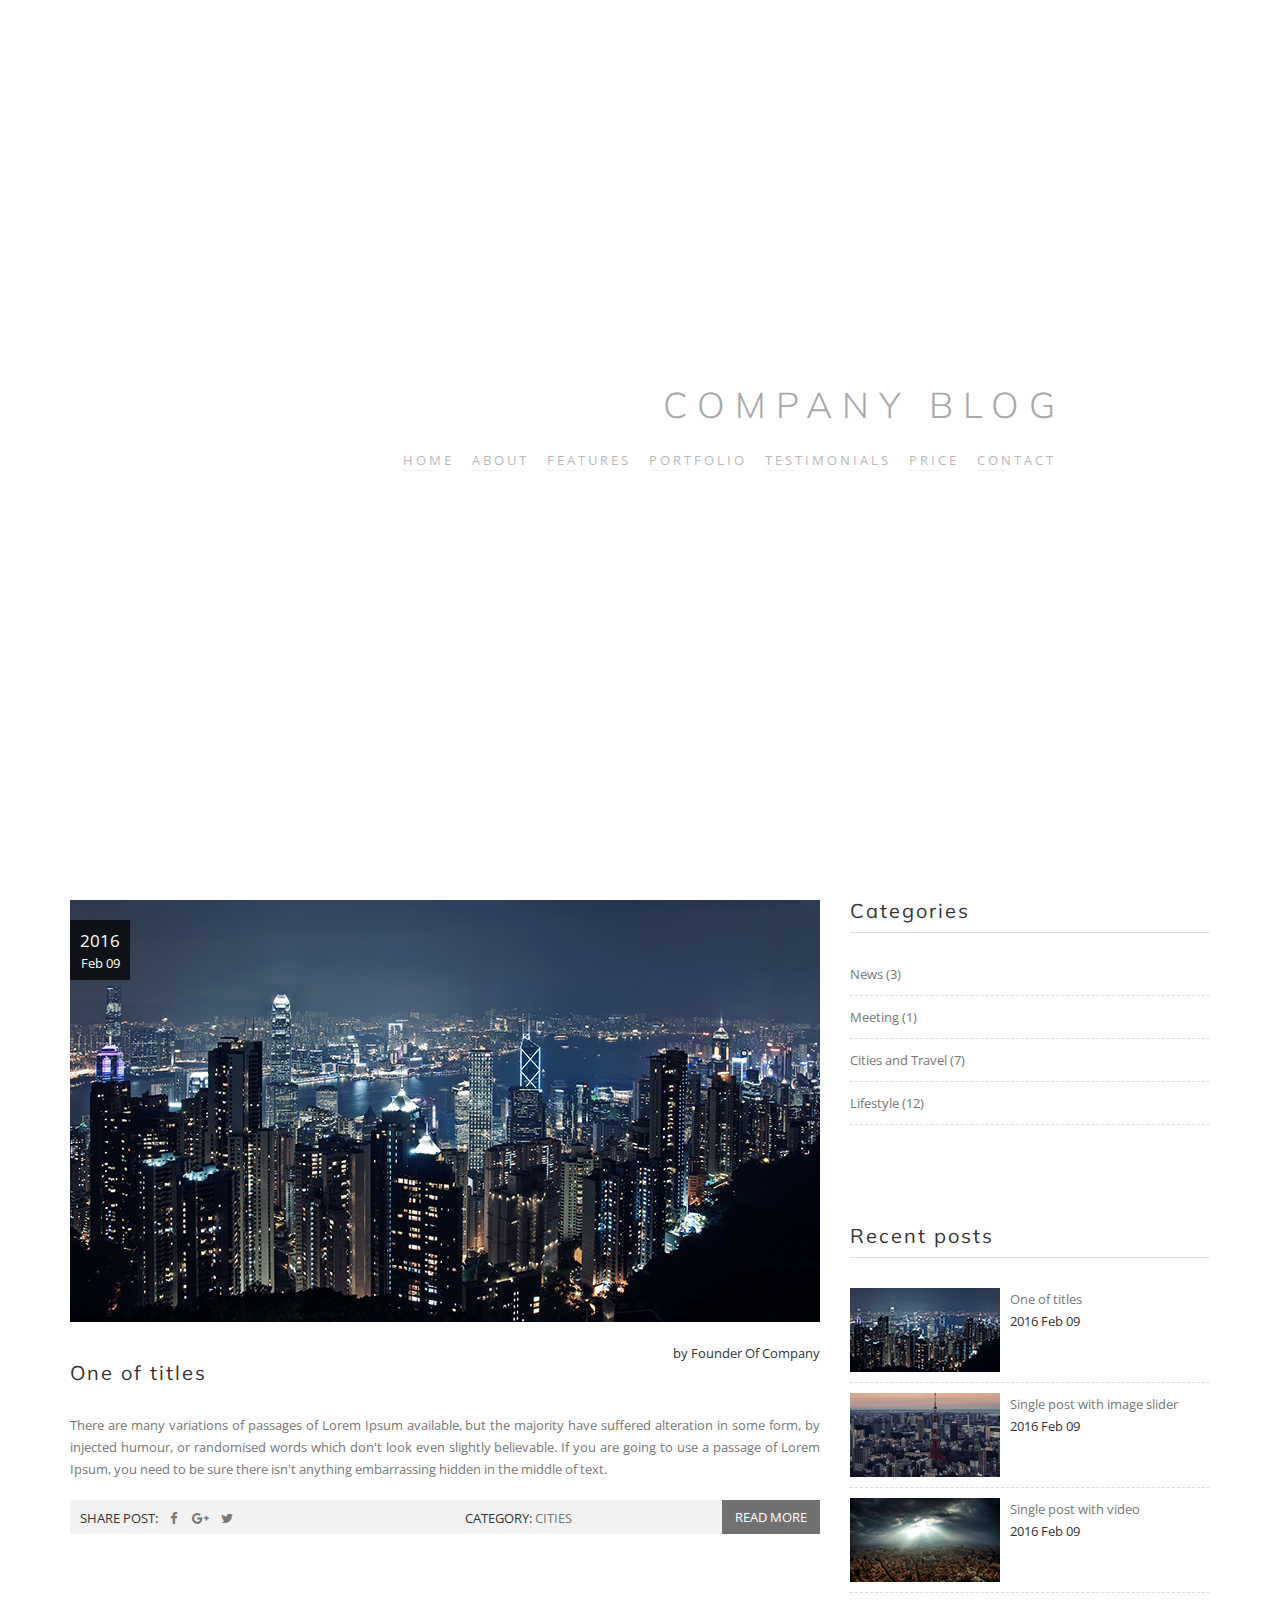
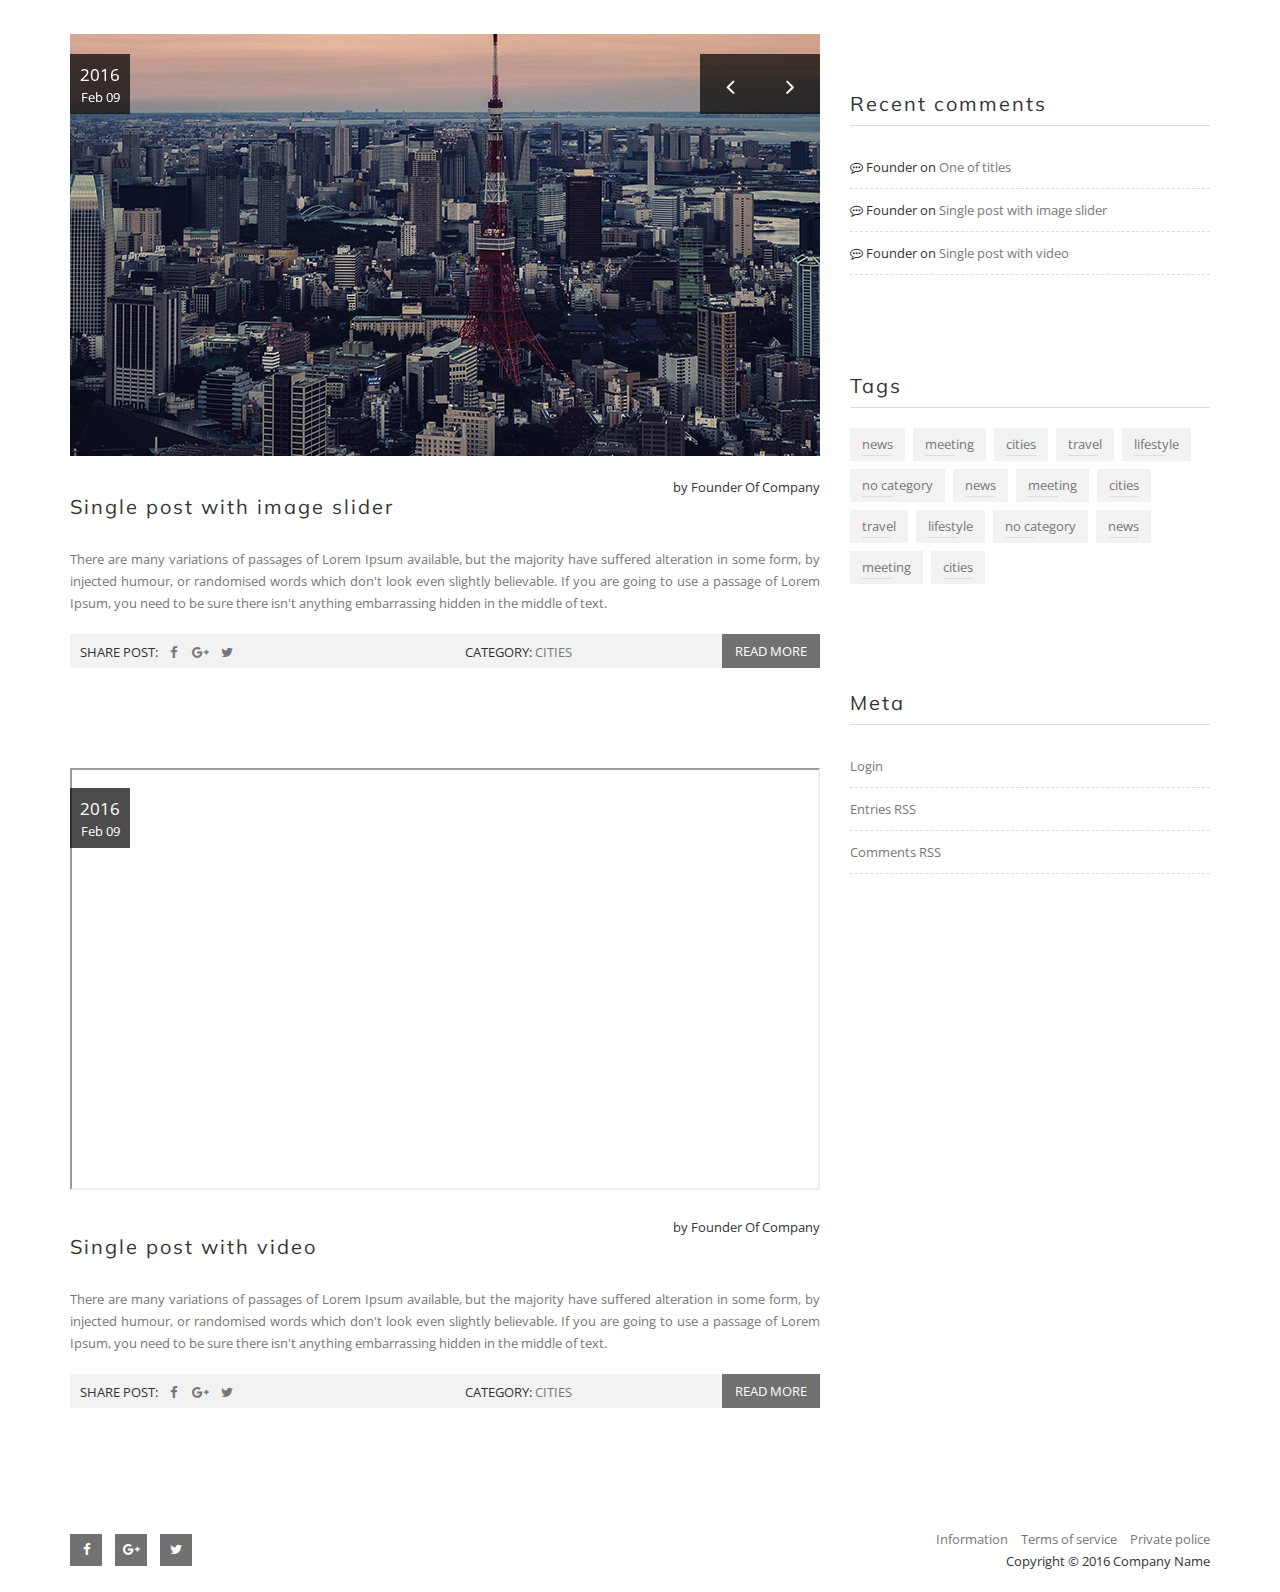
==== public/minimall/blog.html @ c72ba06e "Installed Laravel and Minimall Theme" ====
<!DOCTYPE html>
<html lang="en">
<head>

    <!-- Page title -->
    <title>MinimAll - Responsive Multipurpose Template</title>

    <!-- Meta -->
    <meta charset="utf-8">
    <meta http-equiv="X-UA-Compatible" content="IE=edge">
    <meta name="viewport" content="width=device-width, initial-scale=1">

    <!-- Icons -->
    <link rel="shortcut icon" href="img/favicon.png">
    <link rel="apple-touch-icon" href="img/apple-touch-icon-32x32.png">
    <link rel="apple-touch-icon" sizes="72x72" href="img/apple-touch-icon-72x72.png">
    <link rel="apple-touch-icon" sizes="114x114" href="img/apple-touch-icon-114x114.png">

    <!-- Styles -->
    <link rel="stylesheet" href="css/theme.css">

</head>
<body>


<!-- PRELOADER -->
<div id="preloader">
    <div class="loader">Loading...</div>
</div>
<!-- PRELOADER -->

<!-- HEADER -->
<header id="home">

    <div class="header-text">

        <h1>Company Blog</h1>

        <!-- Navigation -->
        <nav id="navigation" class="navbar">
            <button type="button"
                    class="navbar-toggle collapsed"
                    data-toggle="collapse"
                    data-target="#navbar"
                    aria-expanded="false"
                    aria-controls="navbar">

                <i class="fa fa-2x fa-list"></i>
            </button>
            <div id="navbar" class="navbar-collapse collapse">
                <ul class="nav navbar-nav navbar-right">
                    <li><a class="underline" href="index.html#home">Home</a></li>
                    <li><a class="underline" href="index.html#about">About</a></li>
                    <li><a class="underline" href="index.html#features">Features</a></li>
                    <li><a class="underline" href="index.html#portfolio">Portfolio</a></li>
                    <li><a class="underline" href="index.html#testimonials">Testimonials</a></li>
                    <li><a class="underline" href="index.html#price">Price</a></li>
                    <li><a class="underline" href="index.html#contact">Contact</a></li>
                </ul>
            </div>
        </nav><!-- /Navigation -->

    </div>

</header>
<!-- END OF HEADER -->


<!-- MAIN -->
<main class="main-container">
    <div class="container">
        <div class="row">

            <!-- Main Section -->
            <div class="col-xs-12 col-sm-8">

                <!-- POST: Image -->
                <article class="blog-post">

                    <!-- Image -->
                    <div class="blog-post-image">

                        <img src="images/blog-image-1.jpg" alt="Blog Image 1">

                        <!-- Date -->
                        <div class="blog-post-date">
                            <span class="blog-post-year">2016</span>
                            Feb 09
                        </div><!-- /Date -->

                    </div><!-- /Image -->

                    <!-- Title, author -->
                    <header class="blog-post-information">
                        <div class="row">
                            <h2 class="col-sm-12 col-md-6 blog-post-title">One of titles</h2>
                            <div class="col-sm-12 col-md-6 blog-post-author">by Founder Of Company</div>
                        </div>
                    </header><!-- /Title, author -->

                    <!-- Post content -->
                    <p class="text-muted">
                        There are many variations of passages of Lorem Ipsum available, but the majority have suffered
                        alteration in some form, by injected humour, or randomised words which don't look even slightly
                        believable. If you are going to use a passage of Lorem Ipsum, you need to be sure there isn't
                        anything embarrassing hidden in the middle of text.
                    </p><!-- /Post content -->

                    <!-- Additional -->
                    <div class="blog-post-additional">
                        <div class="row">

                            <!-- Share -->
                            <div class="col-xs-12 col-sm-6 col-md-6 blog-post-share">
                                Share post:
                                <a href="#" class="fa fa-facebook"></a>
                                <a href="#" class="fa fa-google-plus"></a>
                                <a href="#" class="fa fa-twitter"></a>
                            </div><!-- /Share -->

                            <!-- Category -->
                            <div class="col-xs-12 col-sm-6 col-md-3 blog-post-category">
                                Category: <a href="#">Cities</a>
                            </div><!-- /Category -->

                            <!-- Read more button -->
                            <div class="col-xs-12 col-sm-12 col-md-3 blog-post-ream-more">
                                <a href="single-post-image.html" class="btn btn-colored">Read more</a>
                            </div><!-- /Read more button -->

                        </div>
                    </div><!-- /Additional -->

                </article><!-- END OF POST: Image -->

                <!-- POST: Image Slider -->
                <article class="blog-post">

                    <!-- Image carousel -->
                    <div class="blog-post-image">

                        <!-- Carousel -->
                        <div class="blog-post-carousel owl-carousel owl-theme">
                            <div class="item">
                                <img src="images/blog-image-2.jpg" alt="Blog Image 2">
                            </div>
                            <div class="item">
                                <img src="images/blog-image-3.jpg" alt="Blog Image 3">
                            </div>
                        </div><!-- /Carousel -->

                        <!-- Date -->
                        <div class="blog-post-date">
                            <span class="blog-post-year">2016</span>
                            Feb 09
                        </div><!-- /Date -->

                    </div><!-- /Image carousel -->

                    <!-- Title, author -->
                    <header class="blog-post-information">
                        <div class="row">
                            <h2 class="col-md-6 blog-post-title">Single post with image slider</h2>
                            <div class="col-md-6 blog-post-author">by Founder Of Company</div>
                        </div>
                    </header><!-- /Title, author -->

                    <!-- Post content -->
                    <p class="text-muted">
                        There are many variations of passages of Lorem Ipsum available, but the majority have suffered
                        alteration in some form, by injected humour, or randomised words which don't look even slightly
                        believable. If you are going to use a passage of Lorem Ipsum, you need to be sure there isn't
                        anything embarrassing hidden in the middle of text.
                    </p><!-- /Post content -->

                    <!-- Additional -->
                    <div class="blog-post-additional">
                        <div class="row">

                            <!-- Share -->
                            <div class="col-xs-12 col-sm-6 col-md-6 blog-post-share">
                                Share post:
                                <a href="#" class="fa fa-facebook"></a>
                                <a href="#" class="fa fa-google-plus"></a>
                                <a href="#" class="fa fa-twitter"></a>
                            </div><!-- /Share -->

                            <!-- Category -->
                            <div class="col-xs-12 col-sm-6 col-md-3 blog-post-category">
                                Category: <a href="#">Cities</a>
                            </div><!-- /Category -->

                            <!-- Read more button -->
                            <div class="col-xs-12 col-sm-12 col-md-3 blog-post-ream-more">
                                <a href="single-post-slider.html" class="btn btn-colored">Read more</a>
                            </div><!-- /Read more button -->

                        </div>
                    </div><!-- /Additional -->

                </article><!-- END OF POST: Image Slider -->

                <!-- POST: Video -->
                <article class="blog-post">

                    <!-- Video -->
                    <div class="blog-post-image">

                        <!-- iFrame -->
                        <iframe width="750" height="422" src="https://www.youtube.com/embed/uVju5--RqtY" allowfullscreen></iframe>
                        <!-- iFrame -->

                        <!-- Date -->
                        <div class="blog-post-date">
                            <span class="blog-post-year">2016</span>
                            Feb 09
                        </div><!-- /Date -->

                    </div><!-- /Video -->

                    <!-- Title, author -->
                    <header class="blog-post-information">
                        <div class="row">
                            <h2 class="col-md-6 blog-post-title">Single post with video</h2>
                            <div class="col-md-6 blog-post-author">by Founder Of Company</div>
                        </div>
                    </header><!-- /Title, author -->

                    <!-- Post content -->
                    <p class="text-muted">
                        There are many variations of passages of Lorem Ipsum available, but the majority have suffered
                        alteration in some form, by injected humour, or randomised words which don't look even slightly
                        believable. If you are going to use a passage of Lorem Ipsum, you need to be sure there isn't
                        anything embarrassing hidden in the middle of text.
                    </p><!-- /Post content -->

                    <!-- Additional -->
                    <div class="blog-post-additional">
                        <div class="row">

                            <!-- Share -->
                            <div class="col-xs-12 col-sm-6 col-md-6 blog-post-share">
                                Share post:
                                <a href="#" class="fa fa-facebook"></a>
                                <a href="#" class="fa fa-google-plus"></a>
                                <a href="#" class="fa fa-twitter"></a>
                            </div><!-- /Share -->

                            <!-- Category -->
                            <div class="col-xs-12 col-sm-6 col-md-3 blog-post-category">
                                Category: <a href="#">Cities</a>
                            </div><!-- /Category -->

                            <!-- Read more button -->
                            <div class="col-xs-12 col-sm-12 col-md-3 blog-post-ream-more">
                                <a href="single-post-video.html" class="btn btn-colored">Read more</a>
                            </div><!-- /Read more button -->

                        </div>
                    </div><!-- /Additional -->

                </article><!-- END OF POST: Video -->

            </div><!-- END OF Main Section -->


            <!-- Right Sidebar -->
            <div class="col-xs-12 col-sm-4">

                <!-- WIDGET: Categories -->
                <div class="blog-widget">
                    <div class="blog-widget-title">Categories</div>
                    <div class="blog-widget-body">
                        <ul class="blog-widget-list">
                            <li><a href="#">News (3)</a></li>
                            <li><a href="#">Meeting (1)</a></li>
                            <li><a href="#">Cities and Travel (7)</a></li>
                            <li><a href="#">Lifestyle (12)</a></li>
                        </ul>
                    </div>
                </div><!-- END OF WIDGET: Categories -->

                <!-- WIDGET: Recent posts -->
                <div class="blog-widget">
                    <div class="blog-widget-title">Recent posts</div>
                    <div class="blog-widget-body">
                        <ul class="blog-widget-list">

                            <li>
                                <div class="blog-resent-post">
                                    <div class="media-left">
                                        <img src="images/blog-image-1-thumb.jpg" alt="Blog Image 1 Preview">
                                    </div>
                                    <div class="media-body">
                                        <div class="blog-resent-post-title">
                                            <a href="single-post-image.html">One of titles</a>
                                        </div>
                                        <div class="blog-resent-post-date">2016 Feb 09</div>
                                    </div>
                                </div>
                            </li>

                            <li>
                                <div class="blog-resent-post">
                                    <div class="media-left">
                                        <img src="images/blog-image-2-thumb.jpg" alt="Blog Image 2 Preview">
                                    </div>
                                    <div class="media-body">
                                        <div class="blog-resent-post-title">
                                            <a href="single-post-slider.html">Single post with image slider</a>
                                        </div>
                                        <div class="blog-resent-post-date">2016 Feb 09</div>
                                    </div>
                                </div>
                            </li>

                            <li>
                                <div class="blog-resent-post">
                                    <div class="media-left">
                                        <img src="images/blog-image-3-thumb.jpg" alt="Blog Image 3 Preview">
                                    </div>
                                    <div class="media-body">
                                        <div class="blog-resent-post-title">
                                            <a href="single-post-video.html">Single post with video</a>
                                        </div>
                                        <div class="blog-resent-post-date">2016 Feb 09</div>
                                    </div>
                                </div>
                            </li>

                        </ul>
                    </div>
                </div><!-- END OF WIDGET: Recent posts -->

                <!-- WIDGET: Recent comments -->
                <div class="blog-widget">
                    <div class="blog-widget-title">Recent comments</div>
                    <div class="blog-widget-body">

                        <ul class="blog-widget-list">
                            <li>
                                <i class="fa fa-commenting-o"></i>
                                Founder on <a href="single-post-image.html">One of titles</a>
                            </li>

                            <li>
                                <i class="fa fa-commenting-o"></i>
                                Founder on <a href="single-post-slider.html">Single post with image slider</a>
                            </li>

                            <li>
                                <i class="fa fa-commenting-o"></i>
                                Founder on <a href="single-post-video.html">Single post with video</a>
                            </li>
                        </ul>

                    </div>
                </div><!-- END OF WIDGET: Recent comments -->

                <!-- WIDGET: Tags -->
                <div class="blog-widget">
                    <div class="blog-widget-title">Tags</div>
                    <div class="blog-widget-body">

                        <a href="#" class="underline tag">news</a>
                        <a href="#" class="underline tag">meeting</a>
                        <a href="#" class="underline tag">cities</a>
                        <a href="#" class="underline tag">travel</a>
                        <a href="#" class="underline tag">lifestyle</a>
                        <a href="#" class="underline tag">no category</a>
                        <a href="#" class="underline tag">news</a>
                        <a href="#" class="underline tag">meeting</a>
                        <a href="#" class="underline tag">cities</a>
                        <a href="#" class="underline tag">travel</a>
                        <a href="#" class="underline tag">lifestyle</a>
                        <a href="#" class="underline tag">no category</a>
                        <a href="#" class="underline tag">news</a>
                        <a href="#" class="underline tag">meeting</a>
                        <a href="#" class="underline tag">cities</a>

                    </div>
                </div><!-- END OF WIDGET: Tags -->

                <!-- WIDGET: Meta -->
                <div class="blog-widget">
                    <div class="blog-widget-title">Meta</div>
                    <div class="blog-widget-body">
                        <ul class="blog-widget-list">
                            <li><a href="#">Login</a></li>
                            <li><a href="#">Entries RSS</a></li>
                            <li><a href="#">Comments RSS</a></li>
                        </ul>
                    </div>
                </div><!-- WIDGET: Meta -->

            </div><!-- END OF Right Sidebar -->

        </div>
    </div>
</main>
<!-- END OF MAIN -->


<!-- FOOTER -->
<footer class="footer">
    <div class="container">
        <div class="row">

            <!-- Social icons -->
            <div class="col-md-6">
                <div class="footer-social">
                    <a href="#" class="btn-colored fa fa-facebook"></a>
                    <a href="#" class="btn-colored fa fa-google-plus"></a>
                    <a href="#" class="btn-colored fa fa-twitter"></a>
                </div>
            </div><!-- /Social icons -->

            <!-- Footer links and copyright -->
            <div class="col-md-6 footer-terms">
                <div>
                    <a href="#">Information</a>
                    <a href="#">Terms of service</a>
                    <a href="#">Private police</a>
                </div>
                <div>
                    Copyright &copy; 2016 Company Name
                </div>
            </div><!-- /Footer links and copyright -->

        </div>
    </div>
</footer>
<!-- END OF FOOTER -->


<!-- SCRIPTS -->
<script src="js/jquery-2.2.0.min.js"></script>
<script src="js/bootstrap.min.js"></script>
<!--[if lt IE 9]>
    <script src="js/html5shiv.min.js"></script>
    <script src="js/respond.min.js"></script>
<![endif]-->
<script src="js/jquery.stellar.min.js"></script>
<script src="js/isotope.pkgd.min.js"></script>
<script src="js/jquery.magnific-popup.min.js"></script>
<script src="js/owl.carousel.min.js"></script>
<script src="js/jquery.validate.min.js"></script>
<script src="js/general.js"></script>
<!-- END OF SCRIPTS -->


</body>
</html>
---- public/minimall/css/theme.css ----
/*--------------------------------------------------------------------------------------------------------------------
 *
 *  1. Imports
 *  2. Global
 *
 *       2.1 General
 *       2.2 Preloader
 *       2.3 Main classes
 *       2.4 Typography
 *       2.5 Icons
 *       2.6 Buttons
 *       2.7 Fields
 *       2.8 Backgrounds
 *       2.9 Text colors & effects
 *
 *  3. HEADER
 *
 *       3.1 Main
 *       3.2 Navigation
 *       3.3 Affix Navbar (fade)
 *
 *  4. SECTION: About
 *  5. SECTION: Features
 *  6. SECTION: Portfolio
 *  7. SECTION: Testimonials
 *  8. SECTION: Price
 *  9. SECTION: Contact
 *
 * 10. Blog
 *
 *       10.1 Posts list
 *       10.2 Blog widgets
 *       10.3 BLOG WIDGET: Recent posts
 *       10.4 BLOG WIDGET: Tags
 *       10.5 Owl.Carousel customization
 *       10.6 Blog Post
 *       10.7 BLOG POST WIDGET: Comments
 *
 * 11. FOOTER
 * 12. Modal Windows
 * 13. Responsive
 *
 *       12.1 max-width: 991px
 *       12.2 max-width: 767px
 *
 *--------------------------------------------------------------------------------------------------------------------*/

/*--------------------------------------------------------------------------------------------------------------------
 * Imports
 *--------------------------------------------------------------------------------------------------------------------*/

@import url(https://fonts.googleapis.com/css?family=Open+Sans:400,300,600);
@import url(https://fonts.googleapis.com/css?family=Muli:400,300);

@import 'bootstrap.min.css';
@import 'animate.css';
@import 'font-awesome.min.css';
@import 'owl.carousel.css';
@import 'owl.theme.css';
@import 'magnific-popup.css';

/*--------------------------------------------------------------------------------------------------------------------
 * Global
 *--------------------------------------------------------------------------------------------------------------------*/

/*
 * General
 *---------*/

html {
    height: 100%;
}

body {
    height: 100%;
    min-height: 100%;

    -moz-osx-font-smoothing: grayscale;
     -webkit-font-smoothing: antialiased;

    color: #333;
    font-size: 13px;
    line-height: 22px;
    font-family: 'Open Sans', Helvetica, Arial, sans-serif;
}

a,
a:hover,
a:visited,
a:focus,
button,
button:hover,
button:active,
button:focus {
    outline: none !important;
}

::-moz-selection {
    color: #333;
    background: rgba(0, 0, 0, .05);
    /*text-shadow: 1px 1px 0 rgba(0, 0, 0, .3);*/
}

::selection {
    color: #333;
    background: rgba(0, 0, 0, .05);
    /*text-shadow: 1px 1px 0 rgba(0, 0, 0, .3);*/
}

::-webkit-scrollbar {
    width: 10px;
    height: 10px;
}

::-webkit-scrollbar-thumb {
    background: #ddd;
}

/*
 * Preloader
 *-----------*/

#preloader {
    /*display: none;*/
    position: fixed;
    z-index: 100;
    top: 0;
    left: 0;
    width: 100%;
    height: 100%;
    background: rgba(255, 255, 255, .9);
}

#preloader .loader {

    position: absolute;
    right: 10%;
    top: 80%;

    font-family: inherit;
    font-size: 20px;
    text-transform: lowercase;
}

#preloader .loader::after {

    display: block;
    content: '';

    margin-top: 10px;

    height: 2px;
    width: 10px;
    background: #777;

    float: right;

    -webkit-animation: 1.9s loader infinite;
         -o-animation: 1.9s loader infinite;
            animation: 1.9s loader infinite;
}

@-webkit-keyframes loader {

    0% {
        width: 5%;
    }

    50% {
        width: 100%;
    }

    100% {
        width: 5%;
    }

}

@keyframes loader {

    0% {
        width: 5%;
    }

    50% {
        width: 100%;
    }

    100% {
        width: 5%;
    }

}

/*
 * Main classes
 *--------------*/

.main-container {
    position: relative;
}

.section {
    min-height: 700px;
    padding-top: 20px;
    padding-bottom: 50px;
}

.header {
    letter-spacing: 2px;
    border-bottom: solid 1px #ddd;
}

.header-right {
    text-align: right;
}

.section-title {
    display: inline-block;
    text-transform: uppercase;
}

.header-right .section-title::before,
.header-left .section-title::after {
    display: inline-block;
    content: '';

    margin: 0 6px;

    width: 3px;
    height: 3px;

    background: #333;
}

.section-subtitle {
    display: inline-block;
    text-transform: lowercase;
}

.section-content {
    margin-top: 90px;
}

.column-mt {
    margin-top: 30px;
}

.column-pv {
    padding-top: 30px;
    padding-bottom: 30px;
}

.sideline {
    position: relative;
}

/*
 * Typography
 *------------*/

.h1,
h1,
.h2,
h2,
.h3,
h3,
.h4,
h4,
.h5,
h5,
.h6,
h6 {
    font-weight: 400;
    font-family: 'Muli', sans-serif;
}

.h1,
h1 {
    font-weight: 300;
}

.h2,
h2 {
    font-size: 20px;
}

.h3,
h3 {
    font-size: 18px;
}

.h4,
h4 {
    font-size: 16px;
}

.h5,
h5 {
    font-size: 15px;
}

.h6,
h6 {
    font-size: 14px;
}

a,
a:hover,
a:visited,
a:focus {

    color: #777;

    -webkit-transition: color .3s ease-in;
       -moz-transition: color .3s ease-in;
        -ms-transition: color .3s ease-in;
         -o-transition: color .3s ease-in;
            transition: color .3s ease-in;
}

a:hover,
a:focus {
    color: #333;
}

strong {
    font-weight: 400;
}

small {
    font-size: 12px;
}

p {
    text-align: justify;
}

ul{
}

blockquote {
    font-size: 13px;
    font-weight: inherit;
    border-left: solid 2px #ccc;
}

/*
 * Icons
 *-------*/
.fa-32 {
    font-size: 32px;
}

.fa-48 {
    font-size: 48px;
}

.fa-64 {
    font-size: 64px;
}

.fa-96 {
    font-size: 96px;
}

.fa,
.fa:hover {
    text-decoration: none !important;
}

/*
 * Buttons
 *---------*/

.btn,
.btn:hover,
.btn:focus,
.btn:active {

    -webkit-box-shadow: none;
       -moz-box-shadow: none;
            box-shadow: none;
}

.btn {

    font: inherit;
    padding: 5px 12px;
    text-transform: uppercase;

    -webkit-border-radius: 0;
       -moz-border-radius: 0;
            border-radius: 0;

    -webkit-transition: .3s ease-in-out;
       -moz-transition: .3s ease-in-out;
        -ms-transition: .3s ease-in-out;
         -o-transition: .3s ease-in-out;
            transition: .3s ease-in-out;
}

.btn-colored {
    color: #fff !important;
    border-color: #717171;
    background-color: #717171;
}

.btn-colored:focus,
.btn-colored.focus {
    color: #fff !important;
    border-color: #333;
    background-color: #828282;
}

.btn-colored:hover {
    color: #fff !important;
    border-color: #989898;
    background-color: #989898;
}

.btn-colored:active,
.btn-colored.active {
    color: #fff !important;
    border-color: #333;
    background-color: #333;
}


/*
 * Fields
 *--------*/

input[type=text],
input[type=email],
textarea {
    width: 100%;
    resize: vertical;
    padding: 5px 12px;
    font: inherit;
    border: none !important;
    background: rgba(0, 0, 0, .02) !important;
}

.underline::after,
.underline::after {
    display: block;
    content: '';

    width: 30px;
    height: 1px;

    border-top: solid 1px #ddd;

    -webkit-transition: .2s ease-in;
       -moz-transition: .2s ease-in;
        -ms-transition: .2s ease-in;
         -o-transition: .2s ease-in;
            transition: .2s ease-in;
}

.underline:hover::after,
.underline:focus::after,
.active .underline::after {
    width: 100% !important;
    border-color: #333 !important;
}

.form-control,
.form-control:hover,
.form-control:focus {

    -webkit-border-radius: 0;
       -moz-border-radius: 0;
            border-radius: 0;

    -webkit-box-shadow: none;
       -moz-box-shadow: none;
            box-shadow: none;
}

/*
 * Backgrounds
 *-------------*/


/*
 * Text colors & effects
 *-----------------------*/

.text-black {
    color: #000;
}

.text-white {
    color: #fff;
}

.text-white .text-muted {
    color: #fff;
    opacity: .7;
}

.text-big {
    display: inline-block;
    opacity: .12;
    position: absolute;

    z-index: -1;
    right: 0;
    bottom: -110px;
    left: 0;
    margin: auto;

    font-size: 100px;
    text-transform: lowercase;
}

.text-90deg {

    -webkit-transform: rotate(90deg);
       -moz-transform: rotate(90deg);
        -ms-transform: rotate(90deg);
         -o-transform: rotate(90deg);
            transform: rotate(90deg);
}

.text-270deg {

    -webkit-transform: rotate(270deg);
       -moz-transform: rotate(270deg);
        -ms-transform: rotate(270deg);
         -o-transform: rotate(270deg);
            transform: rotate(270deg);
}

/*--------------------------------------------------------------------------------------------------------------------
 * SECTION: Home
 *--------------------------------------------------------------------------------------------------------------------*/

/*
 * Main
 *------*/
#home {
    height: 100%;
 /*   background: transparent url('../img/home.png') no-repeat center top / cover;*/
}

.header-text {

    position: absolute;
    top: 0;
    right: 0;
    bottom: 0;
    left: 0;

    margin: auto;

    width: 850px;
    height: 170px;
    max-width: 90%;

    max-height: 60%;

    letter-spacing: 10px;
    text-align: right;
    text-transform: uppercase;

}

.header-text nav {
    letter-spacing: 3px;
}

/*
 * Navigation
 *------------*/

#navigation {

    border: 0;
    z-index: 10 !important;

    -webkit-border-radius: 0;
       -moz-border-radius: 0;
            border-radius: 0;

}

#navbar a {
    color: #555;
    padding: 15px 9px;
}

#navbar a:hover,
#navbar a:focus,
#navbar li.active a {
    color: #333;
    background: transparent;
}


#navigation.affix {

    /*z-index: 100 !important;*/

    left: 10px;
    top: 90px;

    height: 50px;

    border: solid 1px #eee;
    background: rgba(255, 255, 255, .95);
}

#navigation.affix .navbar-right {
    float: left !important;
}

#navigation.affix .navbar-toggle {
    display: block;
    float: left;
    margin: 0;
}

#navigation.affix .navbar-toggle i.fa {
    line-height: 31px;
}

#navigation.affix .navbar-collapse.collapse {
    display: none !important;
    float: left;
}

#navigation.affix .navbar-nav {
    float: none !important;
}

#navigation.affix .collapsing {
    opacity: 0;
}

#navigation.affix .collapse.in {
    display: block !important;
    float: left;
}

/*
 * Affix Navbar (fade)
 *---------------------*/

.affix {

    -webkit-animation-duration: .9s;
       -moz-animation-duration: .9s;
         -o-animation-duration: .9s;
            animation-duration: .9s;

    -webkit-animation-fill-mode: both;
       -moz-animation-fill-mode: both;
         -o-animation-fill-mode: both;
            animation-fill-mode: both;

    -webkit-animation-name: affixNavigation;
       -moz-animation-name: affixNavigation;
         -o-animation-name: affixNavigation;
            animation-name: affixNavigation;

}

@-webkit-keyframes affixNavigation {

    from {

        opacity: .0;

        -webkit-transform: translate3d(0, -100%, 0);
           -moz-transform: translate3d(0, -100%, 0);
            -ms-transform: translate3d(0, -100%, 0);
             -o-transform: translate3d(0, -100%, 0);
                transform: translate3d(0, -100%, 0);
    }

    to {

        opacity: 1.0;

        -webkit-transform: none;
           -moz-transform: none;
            -ms-transform: none;
             -o-transform: none;
                transform: none;
    }
}

@keyframes affixNavigation {

    from {

        opacity: .0;

        -webkit-transform: translate3d(0, -100%, 0);
           -moz-transform: translate3d(0, -100%, 0);
            -ms-transform: translate3d(0, -100%, 0);
             -o-transform: translate3d(0, -100%, 0);
                transform: translate3d(0, -100%, 0);
    }

    to {

        opacity: 1.0;

        -webkit-transform: none;
           -moz-transform: none;
            -ms-transform: none;
             -o-transform: none;
                transform: none;
    }
}

/*--------------------------------------------------------------------------------------------------------------------
 * SECTION: About
 *--------------------------------------------------------------------------------------------------------------------*/

.about-video,
.about-video:hover,
.about-video:visited,
.about-video:focus,
.about-video:active {
    color: #555;
    text-decoration: none;
}


.about-video {
    padding: 0 50px;
    display: block;
    text-align: right;
    text-transform: lowercase;
}

.about-video i.fa {
    margin-top: 20px;
    display: block;
}

/*--------------------------------------------------------------------------------------------------------------------
 * SECTION: Features
 *--------------------------------------------------------------------------------------------------------------------*/


/*--------------------------------------------------------------------------------------------------------------------
 * SECTION: Portfolio
 *--------------------------------------------------------------------------------------------------------------------*/

.portfolio-filters {
    list-style: none;

    margin: 0 15px 0 0;
    padding: 20px 30px;

    text-align: right;

    border-right: solid 1px #ddd;
}

.portfolio-filter-button {
    padding: 10px 0;
    text-transform: uppercase;

    background: transparent;
    border: none;
}

.portfolio-filter-button::after {
    display: block;
    content: '';
    width: 0;
    height: 1px;
    background: #333;

    -webkit-transition: .2s ease-in .15s;
       -moz-transition: .2s ease-in .15s;
        -ms-transition: .2s ease-in .15s;
         -o-transition: .2s ease-in .15s;
            transition: .2s ease-in .15s;
}

.portfolio-filter-button:hover::after,
.portfolio-filter-button-active::after {
    width: 100%;

    -webkit-transition-delay: .0s;
       -moz-transition-delay: .0s;
        -ms-transition-delay: .0s;
         -o-transition-delay: .0s;
            transition-delay: .0s;
}

.portfolio-item {
    position: relative;
    width: 375px;
    height: 212px;
    overflow: hidden;
    max-width: 100%;
    z-index: 0;
}
.portfolio-item img {
    max-width: 100%;
}

.portfolio-overlay {
    position: absolute;
    top: 0;
    left: 0;

    width: 100%;
    height: 100%;

    opacity: .0;

    color: #333;
    background: rgba(255, 255, 255, .8);

    -webkit-transition: .3s ease-in-out;
       -moz-transition: .3s ease-in-out;
        -ms-transition: .3s ease-in-out;
         -o-transition: .3s ease-in-out;
            transition: .3s ease-in-out;
}

.portfolio-item:hover .portfolio-overlay {
    opacity: 1.0;
}

.portfolio-text {
    position: absolute;
    bottom: 20px;
    left: 20px;
    text-transform: uppercase;
}

.portfolio-category {
    opacity: .9;
    text-transform: lowercase;
}

.portfolio-modal {
    position: relative;
    overflow: hidden;
    padding: 10px 20px 30px;
    left: 0;
    right: 0;
    width: 800px;
    max-width: 90%;
    margin: 0 auto;
    background: #fff;
}

.portfolio-modal-image {
    width: 100%;
    max-width: 100%;
}

.portfolio-modal-image img {
    width: 100%;
    overflow: hidden;
}

.mfp-fade.mfp-bg {
    opacity: 0;

    -webkit-transition: all 0.15s ease-out;
       -moz-transition: all 0.15s ease-out;
            transition: all 0.15s ease-out;
}

.mfp-fade.mfp-bg.mfp-ready {
    opacity: 0.8;
}

.mfp-fade.mfp-bg.mfp-removing {
    opacity: 0;
}
.mfp-fade.mfp-wrap .mfp-content {
    opacity: 0;

    -webkit-transition: all 0.15s ease-out;
       -moz-transition: all 0.15s ease-out;
            transition: all 0.15s ease-out;
}

.mfp-fade.mfp-wrap.mfp-ready .mfp-content {
    opacity: 1;
}

.mfp-fade.mfp-wrap.mfp-removing .mfp-content {
    opacity: 0;
}

/*--------------------------------------------------------------------------------------------------------------------
 * SECTION: Testimonials
 *--------------------------------------------------------------------------------------------------------------------*/

.testimonial {
}

.testimonial-author {
    position: relative;
    padding-left: 80px;
    overflow: hidden;

}

.testimonial-company {
    text-transform: uppercase;
    padding-bottom: 10px;
}

.testimonial-image {

    position: absolute;

    top: 0;
    bottom: 0;
    left: 0;

    width: 64px;
    height: 64px;

    margin: auto;

    overflow: hidden;

    -webkit-border-radius: 50%;
       -moz-border-radius: 50%;
            border-radius: 50%;
}

/*--------------------------------------------------------------------------------------------------------------------
 * SECTION: Price
 *--------------------------------------------------------------------------------------------------------------------*/

.price-block {
    position: relative;
    padding: 0 0 20px;
    overflow: hidden;
    border: solid 1px #ddd;
}

.price-block h3 {
    margin-top: 25px;
}

.price-block .price-popular {

    position: absolute;
    left: 0;
    top: 20px;

    display: block;

    margin: 0;
    padding: 5px 15px;

    text-transform: lowercase;
    font-weight: 600;

    background: rgba(0, 0, 0, .05);
}


.price-number {

    margin: 70px auto 10px auto;
    width: 64px;
    height: 64px;

    font-size: 24px;
    line-height: 62px;
    text-align: center;

    border: solid 1px #ddd;
    -webkit-border-radius: 50%;
       -moz-border-radius: 50%;
            border-radius: 50%;
}

.price-features {
    list-style: none;
    margin: 10px 0;
    padding: 0;
}

.price-btn {
    margin-top: 20px;
}

/*--------------------------------------------------------------------------------------------------------------------
 * SECTION: Contact
 *--------------------------------------------------------------------------------------------------------------------*/

#map-canvas {
    width: 100%;
    height: 400px;
}

.contact-information {
    list-style: none;

    margin: 0 0 0 15px;
    padding: 20px 30px;

    text-align: left;

    border-left: solid 1px #ddd;
}

.contact-information i.fa {
    display: inline-block;
    width: 20px;
    text-align: center;
}

.contact-logo {
    padding-bottom: 20px;
}

#contact textarea {
    min-height: 300px;
    resize: vertical;
}

/*--------------------------------------------------------------------------------------------------------------------
 * Blog
 *--------------------------------------------------------------------------------------------------------------------*/

/*
 * Posts list
 *------------*/

.blog-post {
    margin-bottom: 100px;
}

.blog-post-image {
    position: relative;
    max-width: 100%;
}

.blog-post-image img {
    max-width: 100%;
}

.blog-post-image iframe {
    max-width: 100%;
}

.blog-post-date {
    position: absolute;
    top: 20px;
    left: 0;

    width: 60px;
    height: 60px;

    text-align: center;

    color: #fff;
    background: rgba(0, 0, 0, .7);
}

.blog-post-year {
    padding-top: 10px;
    font-size: 17px;
    display: block;
    text-align: center;
}

.blog-post-information {
    padding: 20px 0;
}

.blog-post-title {
    letter-spacing: 2px;
    font-size: 20px;
    font-weight: 400;
    font-family: 'Muli', sans-serif;
}

.blog-post-author {
    text-align: right;
}

.blog-post-additional {
    margin: 20px 0;
    padding: 0 0 0 10px;
    background: rgba(0, 0, 0, .05);
}

.blog-post-share {
    margin-top: 7px;
    margin-bottom: 5px;
    text-transform: uppercase;
}

.blog-post-share a.fa,
.blog-post-share a.fa:hover,
.blog-post-share a.fa:visited,
.blog-post-share a.fa:focus {
    display: inline-block;
    width: 24px;
    text-align: center;
    text-decoration: none;
}

.blog-post-category {
    margin-top: 7px;
    text-transform: uppercase;
}

.blog-post-category.inner {
    text-align: right;
}

.blog-post-ream-more {
    text-align: right;
}

/*
 * Blog widgets
 *--------------*/

.blog-widget {
    margin-bottom: 100px;
}

.blog-widget-title {

    margin-bottom: 20px;
    padding-bottom: 10px;

    font-size: 20px;
    font-weight: 400;
    text-align: left;
    letter-spacing: 2px;
    font-family: 'Muli', sans-serif;

    border-bottom: solid 1px #ddd;
}

.blog-widget-list {
    list-style: none;
    margin: 0;
    padding: 0;
}

.blog-widget-list li {
    padding: 10px 0;
    border-bottom: dashed 1px #ddd;
}

/*
 * BLOG WIDGET: Recent posts
 *---------------------------*/

.blog-resent-post {
}

/*
 * BLOG WIDGET: Tags
 *-------------------*/

.tag,
.tag:hover {
    text-decoration: none;
}

.tag {
    display: inline-block;
    text-transform: lowercase;
    padding: 5px 12px;
    margin: 0 5px 8px 0;
    background: rgba(0, 0, 0, .05);
}

/*
 * Owl.Carousel customization
 *----------------------------*/

.owl-theme .owl-controls {
    margin-top: 0 !important;

    position: absolute;
    top: 20px;
    right: 0;

    width: 120px;
    height: 60px;

    text-align: center;

}

.owl-theme .owl-controls .owl-buttons div {
    margin: 0;
    padding: 0;

    width: 60px;
    height: 60px;

    opacity: 1.0;

    color: #fff;
    font-size: 24px;
    line-height: 64px;
    text-align: center;

    background: rgba(0, 0, 0, .7);

    -webkit-border-radius: 0;
       -moz-border-radius: 0;
            border-radius: 0;

    -webkit-transition: .3s ease-in;
       -moz-transition: .3s ease-in;
        -ms-transition: .3s ease-in;
         -o-transition: .3s ease-in;
            transition: .3s ease-in;
}

.owl-theme .owl-controls .owl-buttons div:hover {
    background: rgba(0, 0, 0, .5);
}

/*
 * Blog Post
 *-----------*/

.blog-post-author.inner {
    text-align: center;
}

.blog-post-author i.fa {
    display: inline-block;
    margin: 5px;
}

.blog-post-tags {
    margin-top: 20px;
}

.blog-post-additional.inner {
    padding-right: 10px;
}

/*
 * BLOG POST WIDGET: Comments
 *----------------------------*/

.blog-post-comment {
    margin-top: 15px;
}

.blog-post-comment.even {
    padding-left: 50px;
}

.blog-post-comment .media-body {
    padding-left: 10px;
}

.blog-post-comment-header {
    position: relative;
    padding-top: 10px;
}

.blog-post-comment-reply {
    position: absolute;
    top: 0;
    right: 0;
    text-transform: uppercase;
}

.blog-post-author-image {
    overflow: hidden;

    -webkit-border-radius: 50%;
       -moz-border-radius: 50%;
            border-radius: 50%;
}

.blog-post-comment-author {
    font-weight: 400;
    font-size: 16px;
}

.blog-post-comment-add {
    margin-top: 100px;
}

.blog-post-comment-add textarea {
    resize: vertical;
    min-height: 200px;
}

/*--------------------------------------------------------------------------------------------------------------------
 * FOOTER
 *--------------------------------------------------------------------------------------------------------------------*/

.footer {
    padding: 20px 0;
}

.footer-social {
    padding-top: 6px;
}

.footer-social a.fa {

    display: inline-block;

    width: 32px;
    height: 32px;

    font-size: 13px;
    line-height: 32px;
    text-align: center;

    margin-right: 10px;
}

.footer-terms {
    text-align: right;
}

.footer-terms a {
    margin: 0 0 0 10px;
}

/*--------------------------------------------------------------------------------------------------------------------
 * Modal windows
 *--------------------------------------------------------------------------------------------------------------------*/

.modal {
    top: 50px;
}

.modal-content {
    padding: 20px 20px 0;

    -webkit-border-radius: 0;
    -moz-border-radius: 0;
    border-radius: 0;

    -webkit-box-shadow: none;
    -moz-box-shadow: none;
    box-shadow: none;

    opacity: .0;

    -webkit-transform: translateZ(900px) rotateX(60deg);
    -moz-transform: translateZ(900px) rotateX(60deg);
    -ms-transform: translateZ(900px) rotateX(60deg);
    -o-transform: translateZ(900px) rotateX(60deg);
    transform: translateZ(900px) rotateX(60deg);

    -webkit-transform-style: preserve-3d;
    -moz-transform-style: preserve-3d;
    -ms-transform-style: preserve-3d;
    transform-style: preserve-3d;

    -webkit-transition: all .5s ease-in;
    -moz-transition: all .5s ease-in;
    -ms-transition: all .5s ease-in;
    -o-transition: all .5s ease-in;
    transition: all .5s ease-in;
}

.modal.fade.in .modal-content {

    opacity: 1.0;

    -webkit-transform: translateZ(0) rotateX(0deg);
    -moz-transform: translateZ(0) rotateX(0deg);
    -ms-transform: translateZ(0) rotateX(0deg);
    -o-transform: translateZ(0) rotateX(0deg);
    transform: translateZ(0) rotateX(0deg);
}

.modal-header {
    border-bottom: none;
}

.modal-title {
    font-size: 18px;
    text-transform: uppercase;
}

.modal-title::after {
    display: block;
    content: " ";
    width: 30px;
    height: 1px;
    background: #944575;
}

.modal-result {
    font-size: 14px;
}

label.error {
    position: absolute;
    top: 3px;
    right: 0;
    padding: 3px 5px;
    color: #fff;
    font-size: 12px;
    font-weight: 300;
    background: rgba(0, 0, 0, .3);
    -webkit-border-radius: 3px;
       -moz-border-radius: 3px;
            border-radius: 3px;
    -webkit-animation: 0.3s animationZoomIn;
         -o-animation: 0.3s animationZoomIn;
            animation: 0.3s animationZoomIn;
}

/*--------------------------------------------------------------------------------------------------------------------
 * Animations
 *--------------------------------------------------------------------------------------------------------------------*/

/* ZoomIn animation */

@-moz-keyframes animationZoomIn {
    from {
        -webkit-transform: scale(0.7) translateY(-100%);
           -moz-transform: scale(0.7) translateY(-100%);
            -ms-transform: scale(0.7) translateY(-100%);
             -o-transform: scale(0.7) translateY(-100%);
                transform: scale(0.7) translateY(-100%);
    }
    to {
        -webkit-transform: scale(1) translateY(0);
           -moz-transform: scale(1) translateY(0);
            -ms-transform: scale(1) translateY(0);
             -o-transform: scale(1) translateY(0);
                transform: scale(1) translateY(0);
    }
}

@keyframes animationZoomIn {
    from {
        -webkit-transform: scale(0.7) translateY(-100%);
           -moz-transform: scale(0.7) translateY(-100%);
            -ms-transform: scale(0.7) translateY(-100%);
             -o-transform: scale(0.7) translateY(-100%);
                transform: scale(0.7) translateY(-100%);
    }
    to {
        -webkit-transform: scale(1) translateY(0);
           -moz-transform: scale(1) translateY(0);
            -ms-transform: scale(1) translateY(0);
             -o-transform: scale(1) translateY(0);
                transform: scale(1) translateY(0);
    }
}

/*--------------------------------------------------------------------------------------------------------------------
 * Responsive
 *--------------------------------------------------------------------------------------------------------------------*/

@media (max-width: 991px) {

    .text-big {
        display: none;
    }
    
    .about-video {
        text-align: center;
    }

    .portfolio-filters {
        text-align: center;
        border: none;
    }

    .portfolio-filters li {
        display: inline-block;
        margin-left: 5px;
        margin-right: 5px;
    }

    .price-block {
        text-align: center;
    }

    .contact-information {
        border: none;
    }

    .footer-social {
        text-align: center;
    }

    .footer-social,
    .footer-terms {
        text-align: center;
    }

    .footer-terms {
        margin-top: 20px;
    }

    .blog-post-title,
    .blog-post-author {
        text-align: center;
    }

    .blog-post-additional {
        padding: 0;
        background: transparent;
    }

    .blog-post-category {
        text-align: right;
    }

    .blog-post-ream-more {
        margin-top: 20px;
        text-align: center;
    }
}

@media (max-width: 767px) {

    #navigation {
        /*background: #fff;*/
        height: auto !important;
    }

    #navigation:not(.affix) #navbar li {
        background: #fff;
    }

    #navigation.affix {
        background: #fff;
        position: fixed;
        left: 0;
        top: 0;
        width: 100%;
        max-height: 100%;
        overflow-y: scroll;
    }

    .blog-post-share {
        text-align: center;
    }

    .blog-post-category {
        text-align: center !important;
    }
}
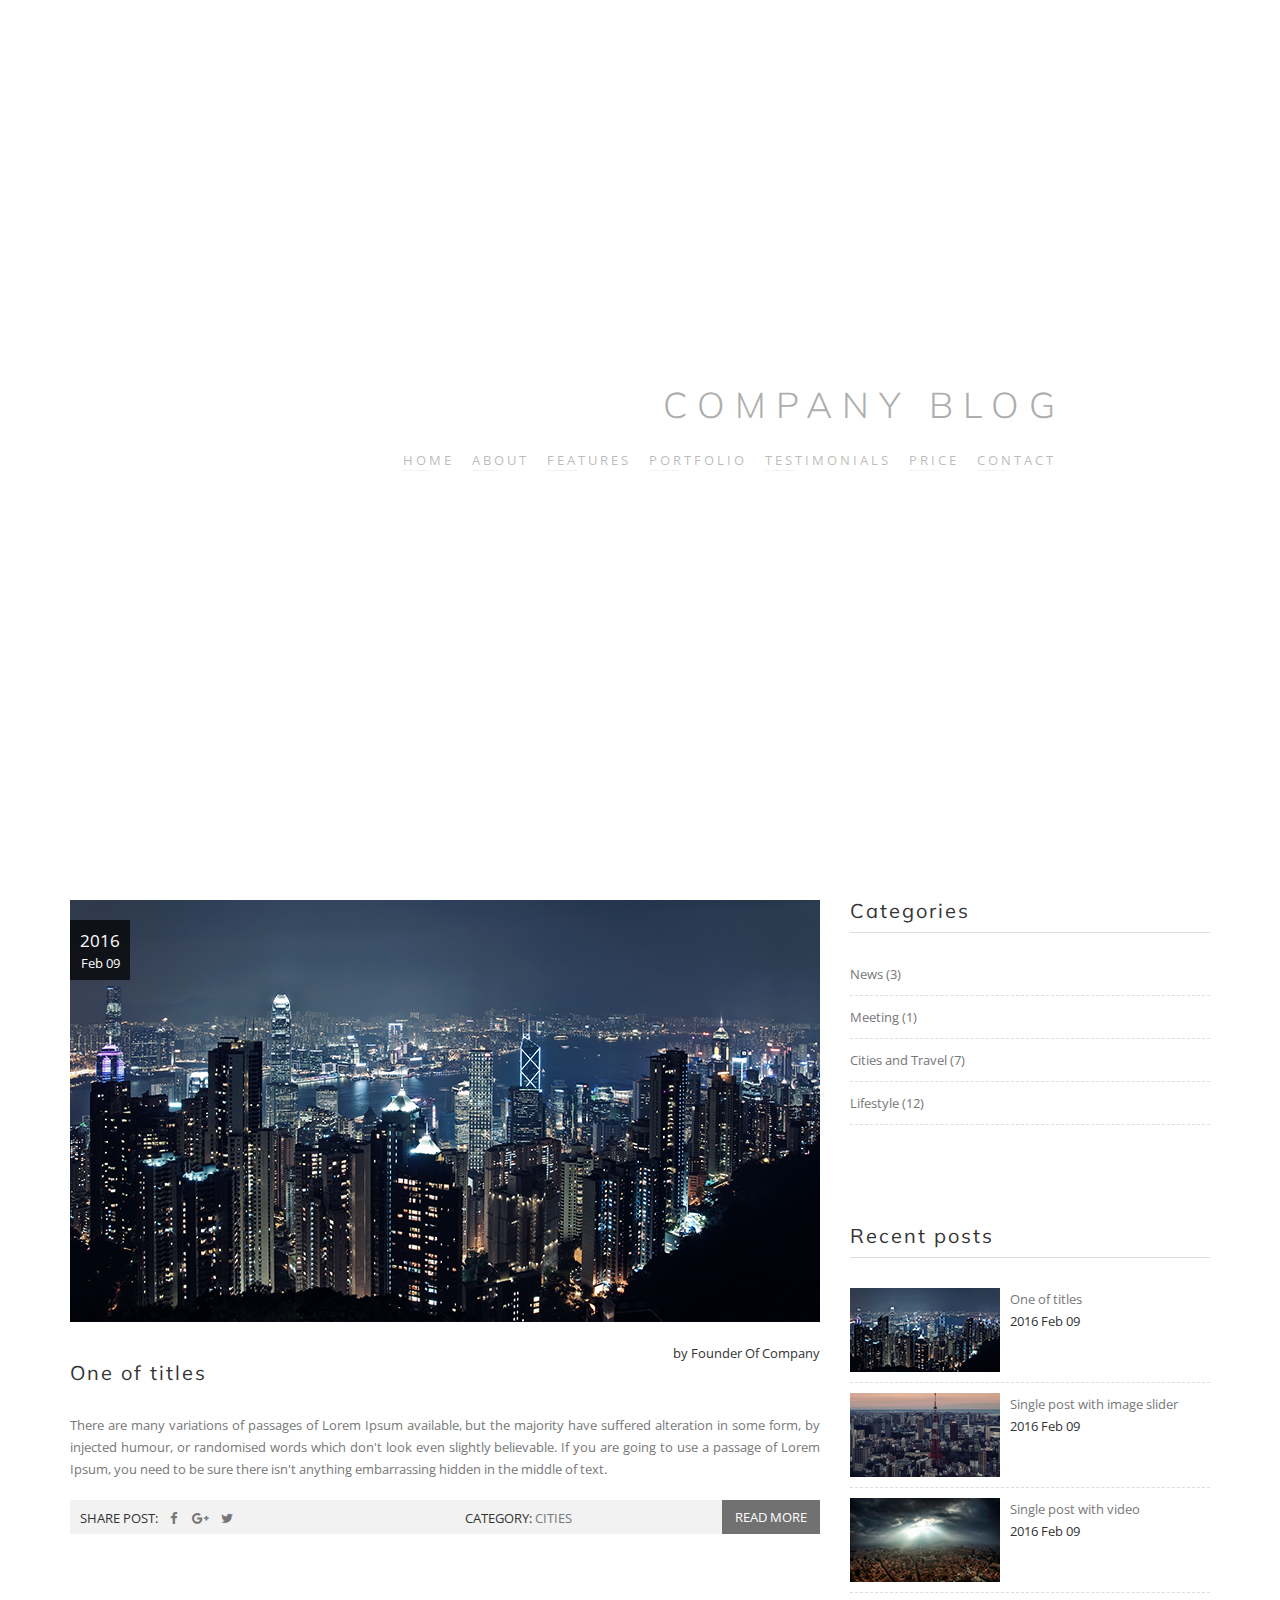
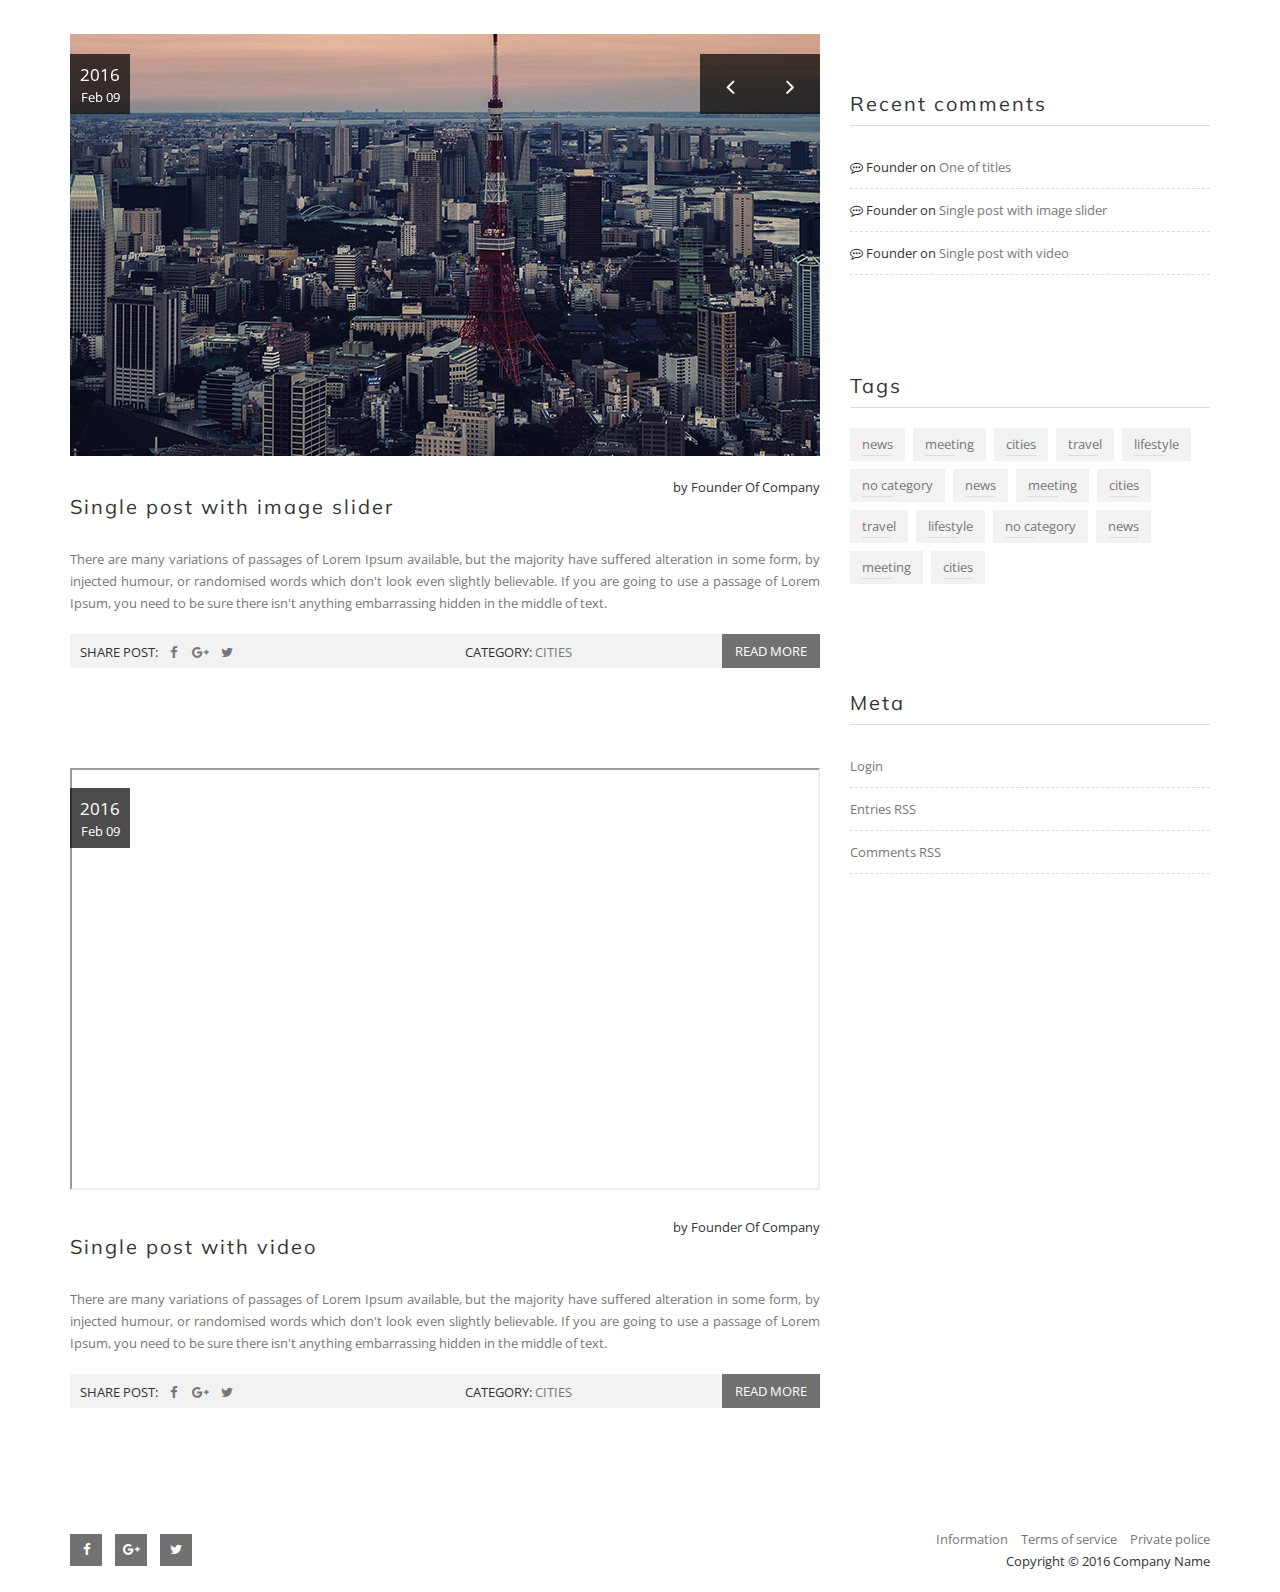
==== commit 16b2a03f: "updated pages" ====
--- a/public/minimall/blog.html
+++ b/public/minimall/blog.html
@@ -202,7 +202,6 @@
 
                 <!-- POST: Video -->
                 <article class="blog-post">
-
                     <!-- Video -->
                     <div class="blog-post-image">
 
